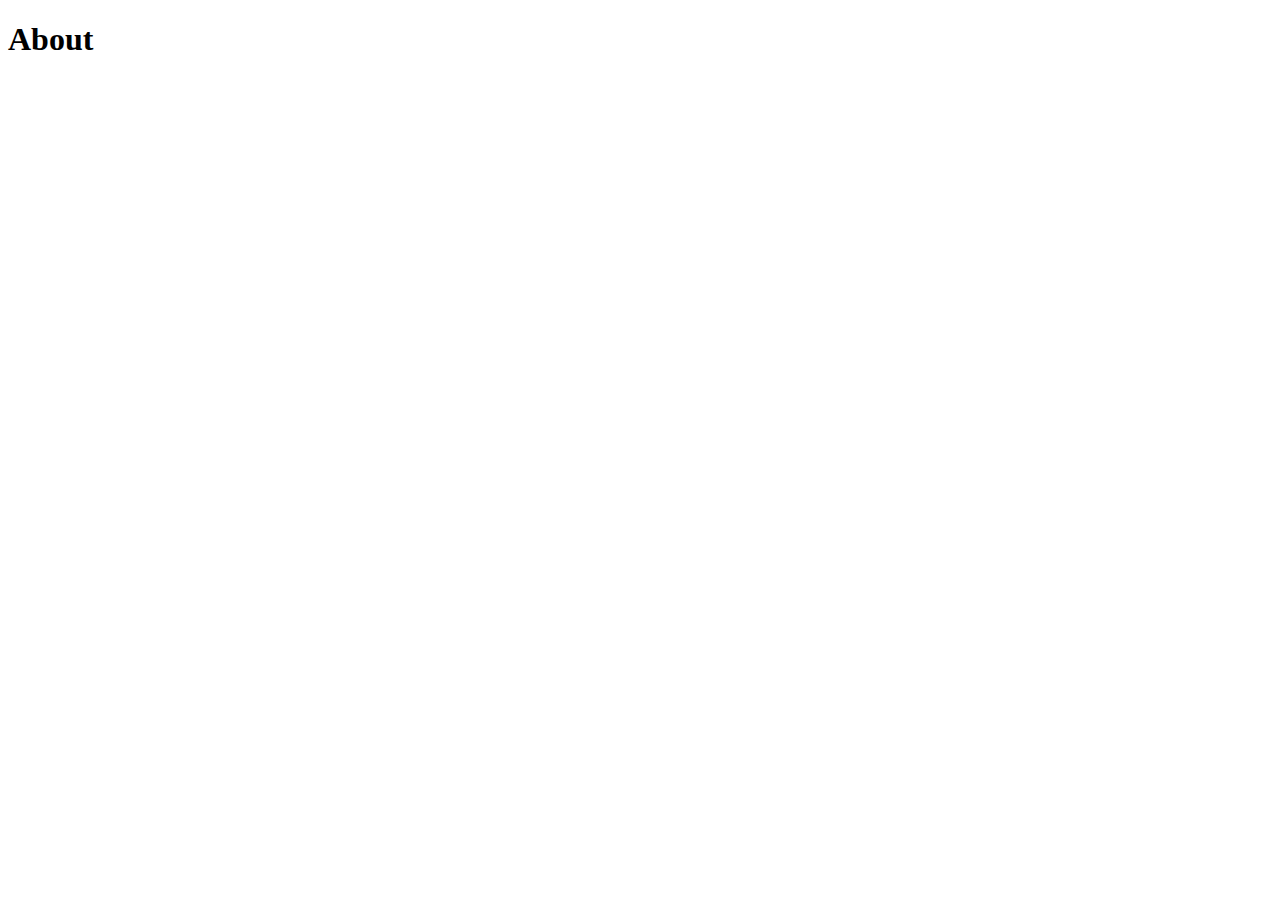
==== aboutUs.html @ fc334c6e "about and newsletter" ====
<!DOCTYPE html>
<html lang="en">
<head>
    <meta charset="UTF-8">
    <meta http-equiv="X-UA-Compatible" content="IE=edge">
    <meta name="viewport" content="width=device-width, initial-scale=1.0">
    <title>AboutUs</title>
</head>
<body>
    <footer>
        <h1 class="aNadpis">About</h1>
    </footer>
    <main>
        <div class="grid">
            <div class="polozka-1"></div>
            <div class="polozka-2"></div>
            <div class="polozka-3"></div>
            <div class="polozka-4"></div>
            <div class="polozka-5"></div>
            <div class="polozka-6"></div>
        </div>
    </main>
</body>
</html>
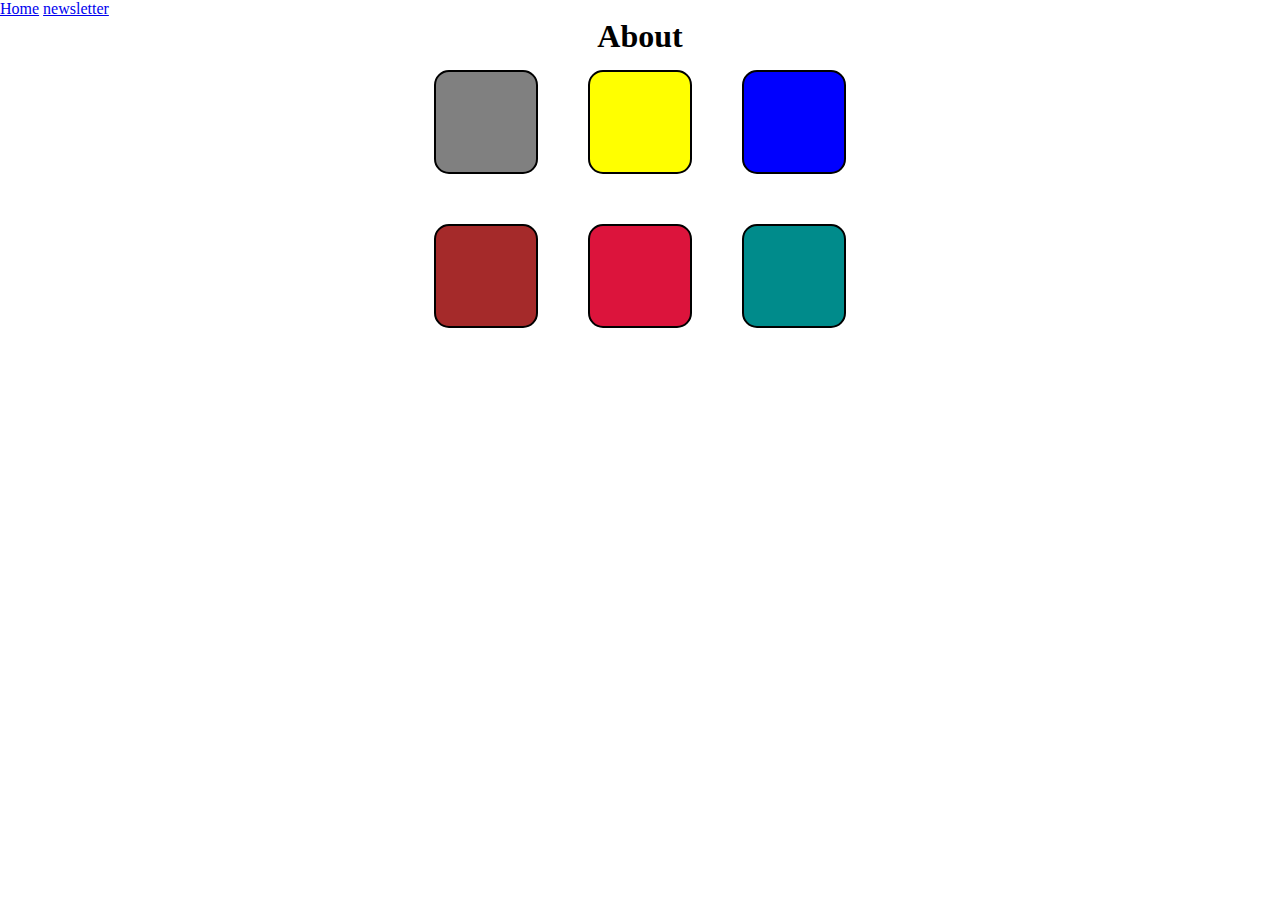
==== commit 923e5c44: "css" ====
--- a/aboutUs.html
+++ b/aboutUs.html
@@ -4,10 +4,17 @@
     <meta charset="UTF-8">
     <meta http-equiv="X-UA-Compatible" content="IE=edge">
     <meta name="viewport" content="width=device-width, initial-scale=1.0">
+    
+    <link rel="stylesheet" href="style.css">
+    
     <title>AboutUs</title>
 </head>
 <body>
     <footer>
+        <nav class="menu">
+            <a href="index.html">Home</a>
+            <a href="newsletter.html">newsletter</a>
+        </nav>
         <h1 class="aNadpis">About</h1>
     </footer>
     <main>
--- a/style.css
+++ b/style.css
@@ -0,0 +1,84 @@
+*{
+    margin: 0;
+    padding: 0;
+}
+
+.title{
+    text-align: center;
+}
+
+.nNadpis{
+    text-align: center;
+}
+
+.aNadpis{
+    text-align: center;
+}
+
+.flex{
+    display: flex;
+    flex-direction: row;
+    flex-wrap: wrap;
+    column-gap: 10px;
+    justify-content: center;
+}
+.ctverec{
+    margin: 20px;
+    height: 100px;
+    width: 100px;
+    border: solid 1px black;
+    border-radius: 10px;
+    background-color: gray;
+}
+
+.grid{
+    display: grid;
+    grid-template-columns: auto auto auto;
+    justify-content: center;
+    row-gap: 50px;
+    column-gap: 50px;
+    margin: 15px;
+}
+
+.polozka-1{
+    height: 100px;
+    width: 100px;
+    background-color: gray;
+    border-radius: 15px;
+    border: solid 2px black;
+}
+.polozka-2{
+    height: 100px;
+    width: 100px;
+    background-color: yellow;
+    border-radius: 15px;
+    border: solid 2px black;
+}
+.polozka-3{
+    height: 100px;
+    width: 100px;
+    background-color: blue;
+    border-radius: 15px;
+    border: solid 2px black;
+}
+.polozka-4{
+    height: 100px;
+    width: 100px;
+    background-color: brown;
+    border-radius: 15px;
+    border: solid 2px black;
+}
+.polozka-5{
+    height: 100px;
+    width: 100px;
+    background-color: crimson;
+    border-radius: 15px;
+    border: solid 2px black;
+}
+.polozka-6{
+    height: 100px;
+    width: 100px;
+    background-color: darkcyan;
+    border-radius: 15px;
+    border: solid 2px black;
+}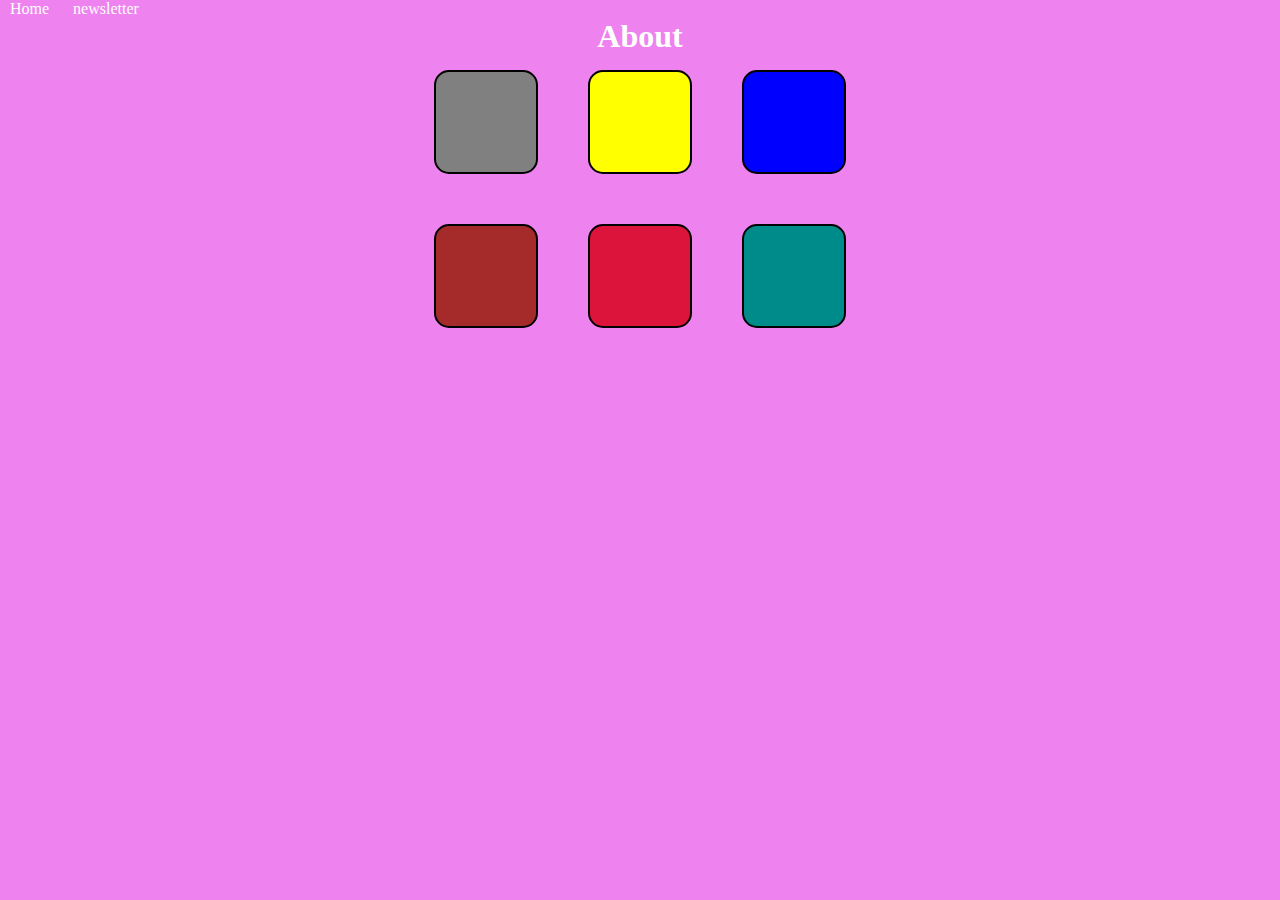
==== commit 4c54aba7: "nav pozadi" ====
--- a/aboutUs.html
+++ b/aboutUs.html
@@ -9,7 +9,7 @@
     
     <title>AboutUs</title>
 </head>
-<body>
+<body class="about">
     <footer>
         <nav class="menu">
             <a href="index.html">Home</a>
--- a/style.css
+++ b/style.css
@@ -1,6 +1,32 @@
 *{
     margin: 0;
     padding: 0;
+}
+
+.index{
+    background-color: gray;
+    color: white;
+}
+
+.news{
+    background-color: black;
+    color: white;
+}
+
+.about{
+    background-color: violet;
+    color: white;
+}
+
+.menu a{
+    text-decoration: none;
+    cursor: pointer;
+    color: white;
+    margin: 10px;
+}
+.menu a:hover{
+    background-color: white;
+    color: black;
 }
 
 .title{
@@ -26,7 +52,7 @@
     margin: 20px;
     height: 100px;
     width: 100px;
-    border: solid 1px black;
+    border: solid 2px white;
     border-radius: 10px;
     background-color: gray;
 }
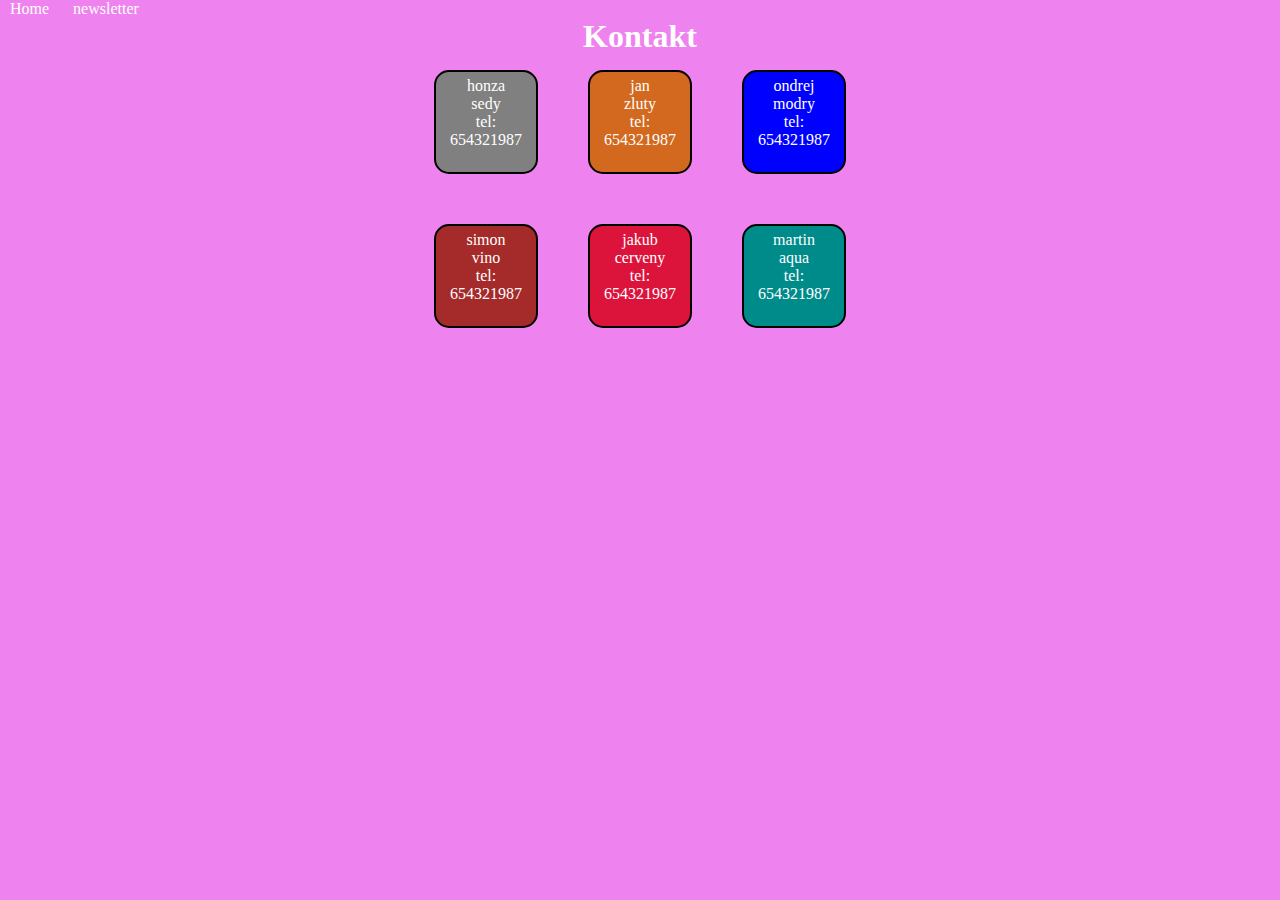
==== commit 81e97261: "dodelavky" ====
--- a/aboutUs.html
+++ b/aboutUs.html
@@ -1,6 +1,9 @@
 <!DOCTYPE html>
 <html lang="en">
 <head>
+
+    <link rel="shortcut icon" href="icon/star.svg" type="image/x-icon">
+
     <meta charset="UTF-8">
     <meta http-equiv="X-UA-Compatible" content="IE=edge">
     <meta name="viewport" content="width=device-width, initial-scale=1.0">
@@ -15,16 +18,52 @@
             <a href="index.html">Home</a>
             <a href="newsletter.html">newsletter</a>
         </nav>
-        <h1 class="aNadpis">About</h1>
+        <h1 class="aNadpis">Kontakt</h1>
     </footer>
     <main>
         <div class="grid">
-            <div class="polozka-1"></div>
-            <div class="polozka-2"></div>
-            <div class="polozka-3"></div>
-            <div class="polozka-4"></div>
-            <div class="polozka-5"></div>
-            <div class="polozka-6"></div>
+            <div class="polozka-1">
+                <div class="text">
+                    <p>honza</p>
+                    <p>sedy</p>
+                    <p>tel: 654321987</p>
+                </div>
+            </div>
+            <div class="polozka-2">
+                <div class="text">
+                    <p>jan</p>
+                    <p>zluty</p>
+                    <p>tel: 654321987</p>
+                </div>
+            </div>
+            <div class="polozka-3">
+                <div class="text">
+                    <p>ondrej</p>
+                    <p>modry</p>
+                    <p>tel: 654321987</p>
+                </div>
+            </div>
+            <div class="polozka-4">
+                <div class="text">
+                    <p>simon</p>
+                    <p>vino</p>
+                    <p>tel: 654321987</p>
+                </div>
+            </div>
+            <div class="polozka-5">
+                <div class="text">
+                    <p>jakub</p>
+                    <p>cerveny</p>
+                    <p>tel: 654321987</p>
+                </div>
+            </div>
+            <div class="polozka-6">
+                <div class="text">
+                    <p>martin</p>
+                    <p>aqua</p>
+                    <p>tel: 654321987</p>
+                </div>
+            </div>
         </div>
     </main>
 </body>
--- a/style.css
+++ b/style.css
@@ -76,7 +76,7 @@
 .polozka-2{
     height: 100px;
     width: 100px;
-    background-color: yellow;
+    background-color: chocolate;
     border-radius: 15px;
     border: solid 2px black;
 }
@@ -107,4 +107,9 @@
     background-color: darkcyan;
     border-radius: 15px;
     border: solid 2px black;
+}
+
+.text{
+    text-align: center;
+    margin: 5px;
 }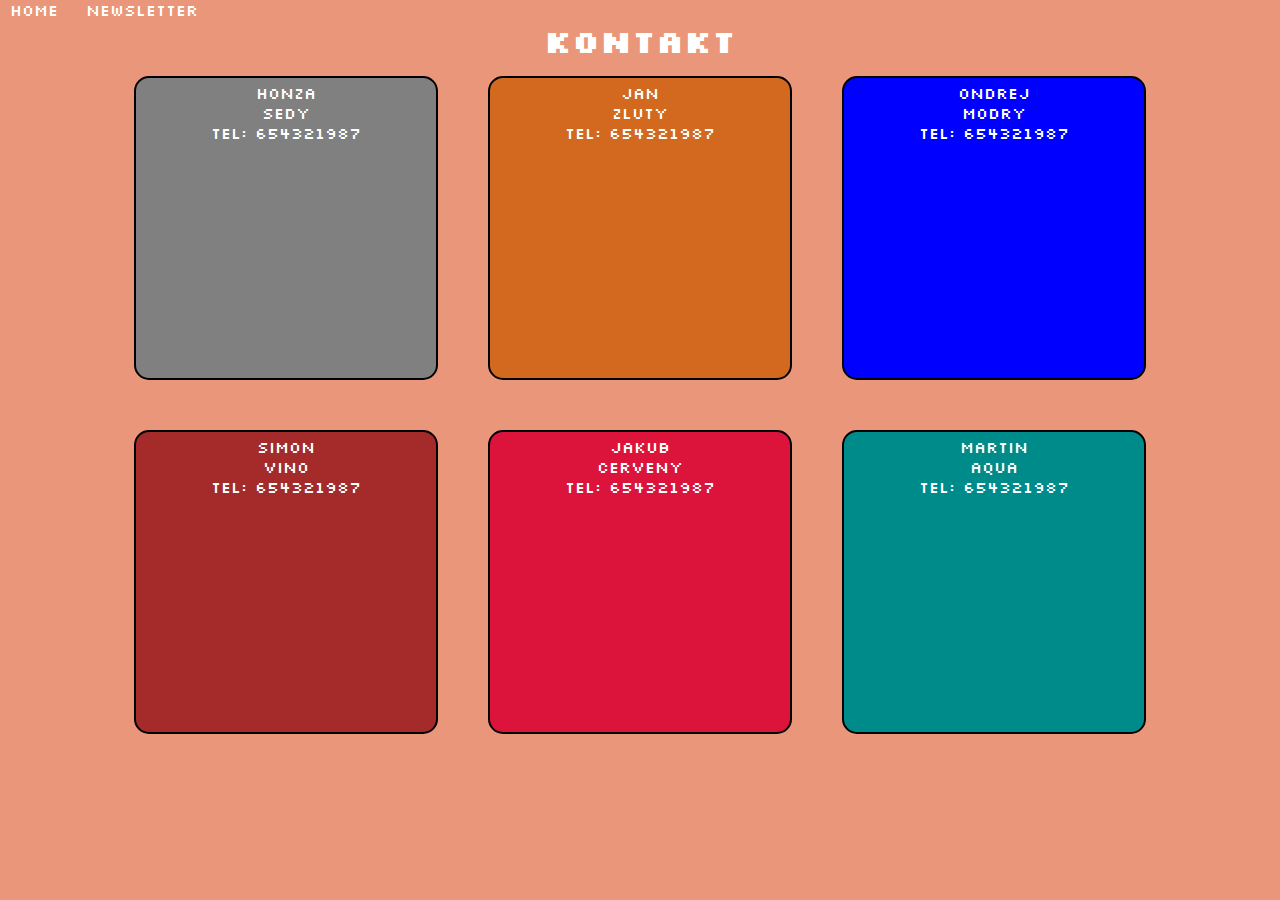
==== commit 18e6c936: "dodelavky css" ====
--- a/aboutUs.html
+++ b/aboutUs.html
@@ -3,6 +3,10 @@
 <head>
 
     <link rel="shortcut icon" href="icon/star.svg" type="image/x-icon">
+
+    <link rel="preconnect" href="https://fonts.googleapis.com">
+    <link rel="preconnect" href="https://fonts.gstatic.com" crossorigin>
+    <link href="https://fonts.googleapis.com/css2?family=Oswald:wght@300;400&family=Roboto:wght@300&family=Silkscreen&display=swap" rel="stylesheet">
 
     <meta charset="UTF-8">
     <meta http-equiv="X-UA-Compatible" content="IE=edge">
--- a/style.css
+++ b/style.css
@@ -6,16 +6,19 @@
 .index{
     background-color: gray;
     color: white;
+    font-family: 'Roboto', sans-serif;
 }
 
 .news{
     background-color: black;
     color: white;
+    font-family: 'Oswald', sans-serif;
 }
 
 .about{
-    background-color: violet;
+    background-color: darksalmon;
     color: white;
+    font-family: 'Silkscreen', cursive;
 }
 
 .menu a{
@@ -27,6 +30,28 @@
 .menu a:hover{
     background-color: white;
     color: black;
+}
+
+.conteiner{
+    border: solid 2px black;
+    margin: 15px;
+}
+
+.conteiner .prvni{
+    border: solid 2px black;
+    margin: 15px;
+}
+.conteiner .druhy{
+    border: solid 2px black;
+    margin: 15px;
+}
+
+img{   
+    margin: 15px;
+}
+
+table{
+    margin: 15px;
 }
 
 .title{
@@ -47,11 +72,12 @@
     flex-wrap: wrap;
     column-gap: 10px;
     justify-content: center;
+    margin: 15px;
 }
 .ctverec{
     margin: 20px;
-    height: 100px;
-    width: 100px;
+    height: 150px;
+    width: 150px;
     border: solid 2px white;
     border-radius: 10px;
     background-color: gray;
@@ -67,43 +93,43 @@
 }
 
 .polozka-1{
-    height: 100px;
-    width: 100px;
+    height: 300px;
+    width: 300px;
     background-color: gray;
     border-radius: 15px;
     border: solid 2px black;
 }
 .polozka-2{
-    height: 100px;
-    width: 100px;
+    height: 300px;
+    width: 300px;
     background-color: chocolate;
     border-radius: 15px;
     border: solid 2px black;
 }
 .polozka-3{
-    height: 100px;
-    width: 100px;
+    height: 300px;
+    width: 300px;
     background-color: blue;
     border-radius: 15px;
     border: solid 2px black;
 }
 .polozka-4{
-    height: 100px;
-    width: 100px;
+    height: 300px;
+    width: 300px;
     background-color: brown;
     border-radius: 15px;
     border: solid 2px black;
 }
 .polozka-5{
-    height: 100px;
-    width: 100px;
+    height: 300px;
+    width: 300px;
     background-color: crimson;
     border-radius: 15px;
     border: solid 2px black;
 }
 .polozka-6{
-    height: 100px;
-    width: 100px;
+    height: 300px;
+    width: 300px;
     background-color: darkcyan;
     border-radius: 15px;
     border: solid 2px black;
